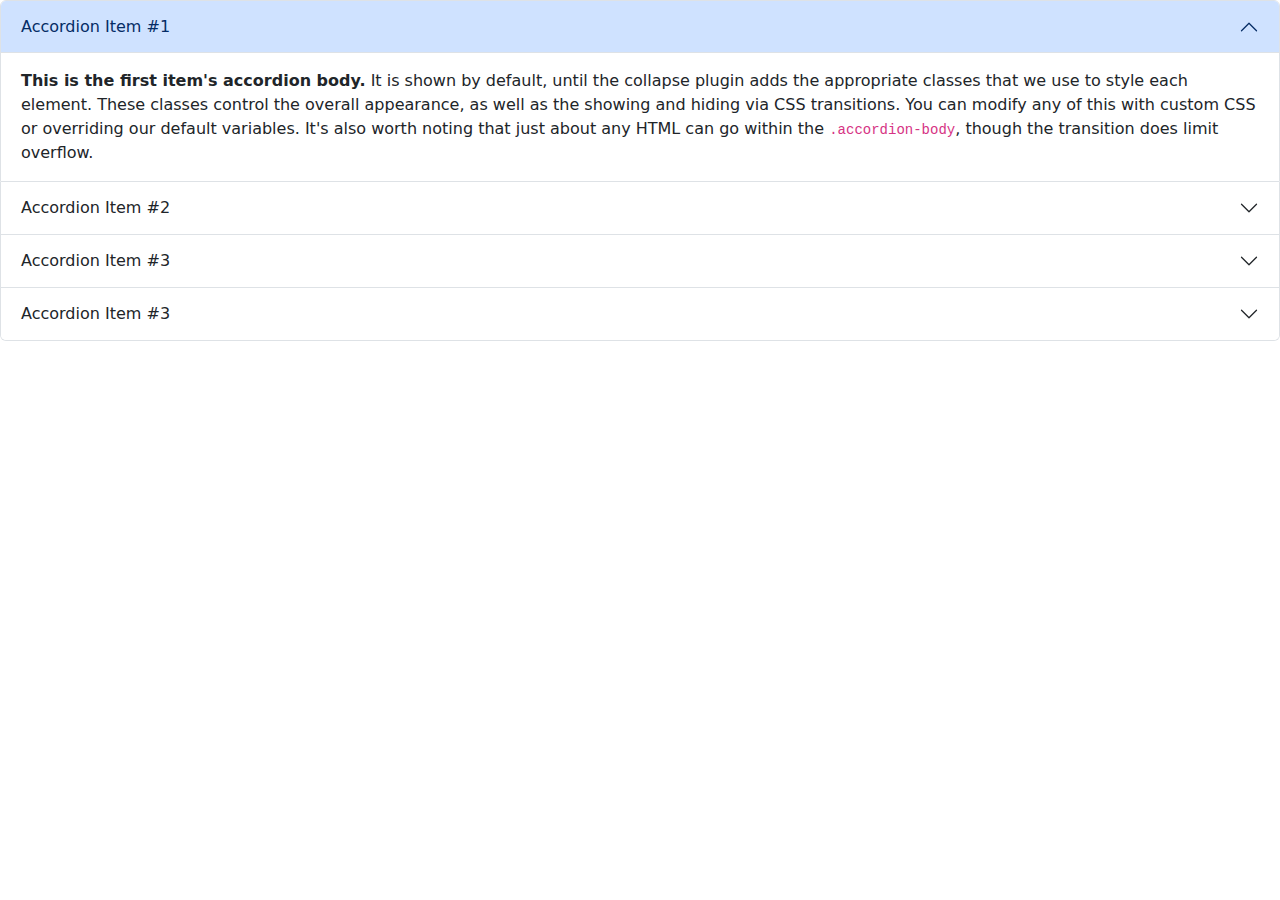
==== blog.html @ ac12b93a "responsive and blog added" ====
<!DOCTYPE html>
<html lang="en">

<head>
    <meta charset="UTF-8">
    <meta http-equiv="X-UA-Compatible" content="IE=edge">
    <meta name="viewport" content="width=device-width, initial-scale=1.0">
    <title>Document</title>
    <link rel="stylesheet" href="https://cdn.jsdelivr.net/npm/bootstrap@5.2.2/dist/css/bootstrap.min.css
    ">
</head>

<body>
    <div class="accordion" id="accordionExample">
        <div class="accordion-item">
            <h2 class="accordion-header" id="headingOne">
                <button class="accordion-button" type="button" data-bs-toggle="collapse" data-bs-target="#collapseOne"
                    aria-expanded="true" aria-controls="collapseOne">
                    Accordion Item #1
                </button>
            </h2>
            <div id="collapseOne" class="accordion-collapse collapse show" aria-labelledby="headingOne"
                data-bs-parent="#accordionExample">
                <div class="accordion-body">
                    <strong>This is the first item's accordion body.</strong> It is shown by default, until the collapse
                    plugin adds the appropriate classes that we use to style each element. These classes control the
                    overall appearance, as well as the showing and hiding via CSS transitions. You can modify any of
                    this with custom CSS or overriding our default variables. It's also worth noting that just about any
                    HTML can go within the <code>.accordion-body</code>, though the transition does limit overflow.
                </div>
            </div>
        </div>
        <div class="accordion-item">
            <h2 class="accordion-header" id="headingTwo">
                <button class="accordion-button collapsed" type="button" data-bs-toggle="collapse"
                    data-bs-target="#collapseTwo" aria-expanded="false" aria-controls="collapseTwo">
                    Accordion Item #2
                </button>
            </h2>
            <div id="collapseTwo" class="accordion-collapse collapse" aria-labelledby="headingTwo"
                data-bs-parent="#accordionExample">
                <div class="accordion-body">
                    <strong>This is the second item's accordion body.</strong> It is hidden by default, until the
                    collapse plugin adds the appropriate classes that we use to style each element. These classes
                    control the overall appearance, as well as the showing and hiding via CSS transitions. You can
                    modify any of this with custom CSS or overriding our default variables. It's also worth noting that
                    just about any HTML can go within the <code>.accordion-body</code>, though the transition does limit
                    overflow.
                </div>
            </div>
        </div>
        <div class="accordion-item">
            <h2 class="accordion-header" id="headingThree">
                <button class="accordion-button collapsed" type="button" data-bs-toggle="collapse"
                    data-bs-target="#collapseThree" aria-expanded="false" aria-controls="collapseThree">
                    Accordion Item #3
                </button>
            </h2>
            <div id="collapseThree" class="accordion-collapse collapse" aria-labelledby="headingThree"
                data-bs-parent="#accordionExample">
                <div class="accordion-body">
                    <strong>This is the third item's accordion body.</strong> It is hidden by default, until the
                    collapse plugin adds the appropriate classes that we use to style each element. These classes
                    control the overall appearance, as well as the showing and hiding via CSS transitions. You can
                    modify any of this with custom CSS or overriding our default variables. It's also worth noting that
                    just about any HTML can go within the <code>.accordion-body</code>, though the transition does limit
                    overflow.
                </div>
            </div>
        </div>
        <div class="accordion-item">
            <h2 class="accordion-header" id="headingThree">
                <button class="accordion-button collapsed" type="button" data-bs-toggle="collapse"
                    data-bs-target="#collapseFour" aria-expanded="false" aria-controls="collapseThree">
                    Accordion Item #3
                </button>
            </h2>
            <div id="collapseFour" class="accordion-collapse collapse" aria-labelledby="headingThree"
                data-bs-parent="#accordionExample">
                <div class="accordion-body">
                    <strong>This is the third item's accordion body.</strong> It is hidden by default, until the
                    collapse plugin adds the appropriate classes that we use to style each element. These classes
                    control the overall appearance, as well as the showing and hiding via CSS transitions. You can
                    modify any of this with custom CSS or overriding our default variables. It's also worth noting that
                    just about any HTML can go within the <code>.accordion-body</code>, though the transition does limit
                    overflow.
                </div>
            </div>
        </div>
    </div>
    <script src="https://cdn.jsdelivr.net/npm/bootstrap@5.2.2/dist/js/bootstrap.bundle.min.js
    "></script>
</body>

</html>
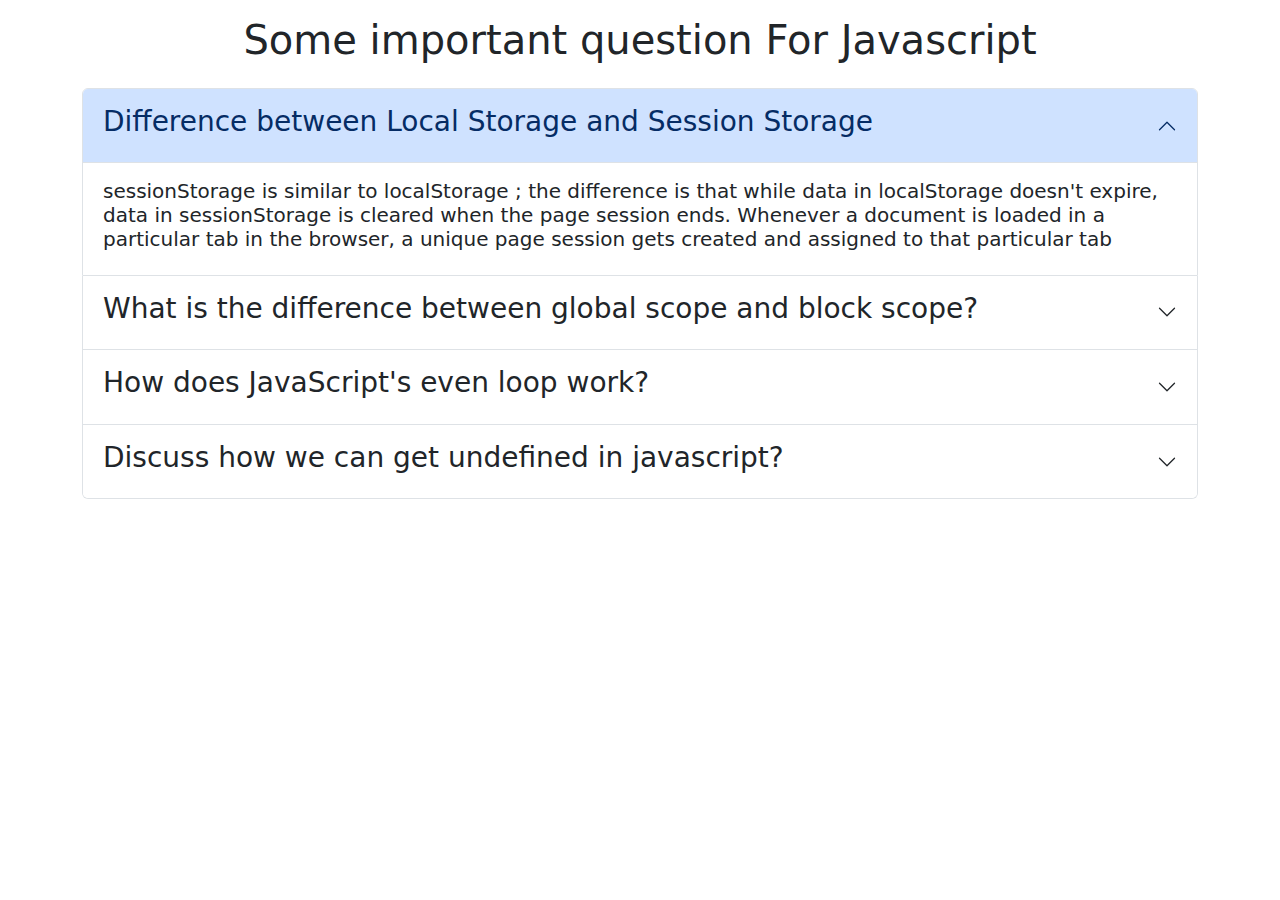
==== commit 6230219b: "question added" ====
--- a/blog.html
+++ b/blog.html
@@ -10,84 +10,84 @@
     ">
 </head>
 
-<body>
-    <div class="accordion" id="accordionExample">
-        <div class="accordion-item">
-            <h2 class="accordion-header" id="headingOne">
-                <button class="accordion-button" type="button" data-bs-toggle="collapse" data-bs-target="#collapseOne"
-                    aria-expanded="true" aria-controls="collapseOne">
-                    Accordion Item #1
-                </button>
-            </h2>
-            <div id="collapseOne" class="accordion-collapse collapse show" aria-labelledby="headingOne"
-                data-bs-parent="#accordionExample">
-                <div class="accordion-body">
-                    <strong>This is the first item's accordion body.</strong> It is shown by default, until the collapse
-                    plugin adds the appropriate classes that we use to style each element. These classes control the
-                    overall appearance, as well as the showing and hiding via CSS transitions. You can modify any of
-                    this with custom CSS or overriding our default variables. It's also worth noting that just about any
-                    HTML can go within the <code>.accordion-body</code>, though the transition does limit overflow.
+<body class="container">
+    <section class="mb-4 text-center mt-3">
+        <h1>Some important question For Javascript</h1>
+    </section>
+    <section>
+        <div class="accordion" id="accordionExample">
+            <div class="accordion-item">
+                <h2 class="accordion-header" id="headingOne">
+                    <button class="accordion-button" type="button" data-bs-toggle="collapse"
+                        data-bs-target="#collapseOne" aria-expanded="true" aria-controls="collapseOne">
+                        <h3>Difference between Local Storage and Session Storage</h3>
+                    </button>
+                </h2>
+                <div id="collapseOne" class="accordion-collapse collapse show" aria-labelledby="headingOne"
+                    data-bs-parent="#accordionExample">
+                    <div class="accordion-body">
+                        <h5>sessionStorage is similar to localStorage ; the difference is that while data in
+                            localStorage
+                            doesn't expire, data in sessionStorage is cleared when the page session ends. Whenever a
+                            document is loaded in a particular tab in the browser, a unique page session gets created
+                            and
+                            assigned to that particular tab</h5>
+                    </div>
+                </div>
+            </div>
+            <div class="accordion-item">
+                <h2 class="accordion-header" id="headingTwo">
+                    <button class="accordion-button collapsed" type="button" data-bs-toggle="collapse"
+                        data-bs-target="#collapseTwo" aria-expanded="false" aria-controls="collapseTwo">
+                        <h3> What is the difference between global scope and block scope?</h3>
+                    </button>
+                </h2>
+                <div id="collapseTwo" class="accordion-collapse collapse" aria-labelledby="headingTwo"
+                    data-bs-parent="#accordionExample">
+                    <div class="accordion-body">
+                        <h4> In a browser environment, the global scope is controlled by the window object while in
+                            Node.
+                            js, it's controlled by the global object. Block scopes are what you get when you use if
+                            statements, for statements, and the like.</h4>
+                    </div>
+                </div>
+            </div>
+            <div class="accordion-item">
+                <h2 class="accordion-header" id="headingThree">
+                    <button class="accordion-button collapsed" type="button" data-bs-toggle="collapse"
+                        data-bs-target="#collapseThree" aria-expanded="false" aria-controls="collapseThree">
+                        <h3>How does JavaScript's even loop work?</h3>
+                    </button>
+                </h2>
+                <div id="collapseThree" class="accordion-collapse collapse" aria-labelledby="headingThree"
+                    data-bs-parent="#accordionExample">
+                    <div class="accordion-body">
+                        <h4> The event loop is a process that waits for the Call Stack to be clear before pushing
+                            callbacks
+                            from the Task Queue to the Call Stack. Once the Stack is clear, the event loop triggers and
+                            checks the Task Queue for available callbacks.</h4>
+                    </div>
+                </div>
+            </div>
+            <div class="accordion-item">
+                <h2 class="accordion-header" id="headingThree">
+                    <button class="accordion-button collapsed" type="button" data-bs-toggle="collapse"
+                        data-bs-target="#collapseFour" aria-expanded="false" aria-controls="collapseThree">
+                        <h3>Discuss how we can get undefined in javascript?</h3>
+                    </button>
+                </h2>
+                <div id="collapseFour" class="accordion-collapse collapse" aria-labelledby="headingThree"
+                    data-bs-parent="#accordionExample">
+                    <div class="accordion-body">
+                        <h4>A variable that has not been assigned a value is of type undefined . A method or statement
+                            also
+                            returns undefined if the variable that is being evaluated does not have an assigned value. A
+                            function returns undefined if a value was not returned .</h4>
+                    </div>
                 </div>
             </div>
         </div>
-        <div class="accordion-item">
-            <h2 class="accordion-header" id="headingTwo">
-                <button class="accordion-button collapsed" type="button" data-bs-toggle="collapse"
-                    data-bs-target="#collapseTwo" aria-expanded="false" aria-controls="collapseTwo">
-                    Accordion Item #2
-                </button>
-            </h2>
-            <div id="collapseTwo" class="accordion-collapse collapse" aria-labelledby="headingTwo"
-                data-bs-parent="#accordionExample">
-                <div class="accordion-body">
-                    <strong>This is the second item's accordion body.</strong> It is hidden by default, until the
-                    collapse plugin adds the appropriate classes that we use to style each element. These classes
-                    control the overall appearance, as well as the showing and hiding via CSS transitions. You can
-                    modify any of this with custom CSS or overriding our default variables. It's also worth noting that
-                    just about any HTML can go within the <code>.accordion-body</code>, though the transition does limit
-                    overflow.
-                </div>
-            </div>
-        </div>
-        <div class="accordion-item">
-            <h2 class="accordion-header" id="headingThree">
-                <button class="accordion-button collapsed" type="button" data-bs-toggle="collapse"
-                    data-bs-target="#collapseThree" aria-expanded="false" aria-controls="collapseThree">
-                    Accordion Item #3
-                </button>
-            </h2>
-            <div id="collapseThree" class="accordion-collapse collapse" aria-labelledby="headingThree"
-                data-bs-parent="#accordionExample">
-                <div class="accordion-body">
-                    <strong>This is the third item's accordion body.</strong> It is hidden by default, until the
-                    collapse plugin adds the appropriate classes that we use to style each element. These classes
-                    control the overall appearance, as well as the showing and hiding via CSS transitions. You can
-                    modify any of this with custom CSS or overriding our default variables. It's also worth noting that
-                    just about any HTML can go within the <code>.accordion-body</code>, though the transition does limit
-                    overflow.
-                </div>
-            </div>
-        </div>
-        <div class="accordion-item">
-            <h2 class="accordion-header" id="headingThree">
-                <button class="accordion-button collapsed" type="button" data-bs-toggle="collapse"
-                    data-bs-target="#collapseFour" aria-expanded="false" aria-controls="collapseThree">
-                    Accordion Item #3
-                </button>
-            </h2>
-            <div id="collapseFour" class="accordion-collapse collapse" aria-labelledby="headingThree"
-                data-bs-parent="#accordionExample">
-                <div class="accordion-body">
-                    <strong>This is the third item's accordion body.</strong> It is hidden by default, until the
-                    collapse plugin adds the appropriate classes that we use to style each element. These classes
-                    control the overall appearance, as well as the showing and hiding via CSS transitions. You can
-                    modify any of this with custom CSS or overriding our default variables. It's also worth noting that
-                    just about any HTML can go within the <code>.accordion-body</code>, though the transition does limit
-                    overflow.
-                </div>
-            </div>
-        </div>
-    </div>
+    </section>
     <script src="https://cdn.jsdelivr.net/npm/bootstrap@5.2.2/dist/js/bootstrap.bundle.min.js
     "></script>
 </body>
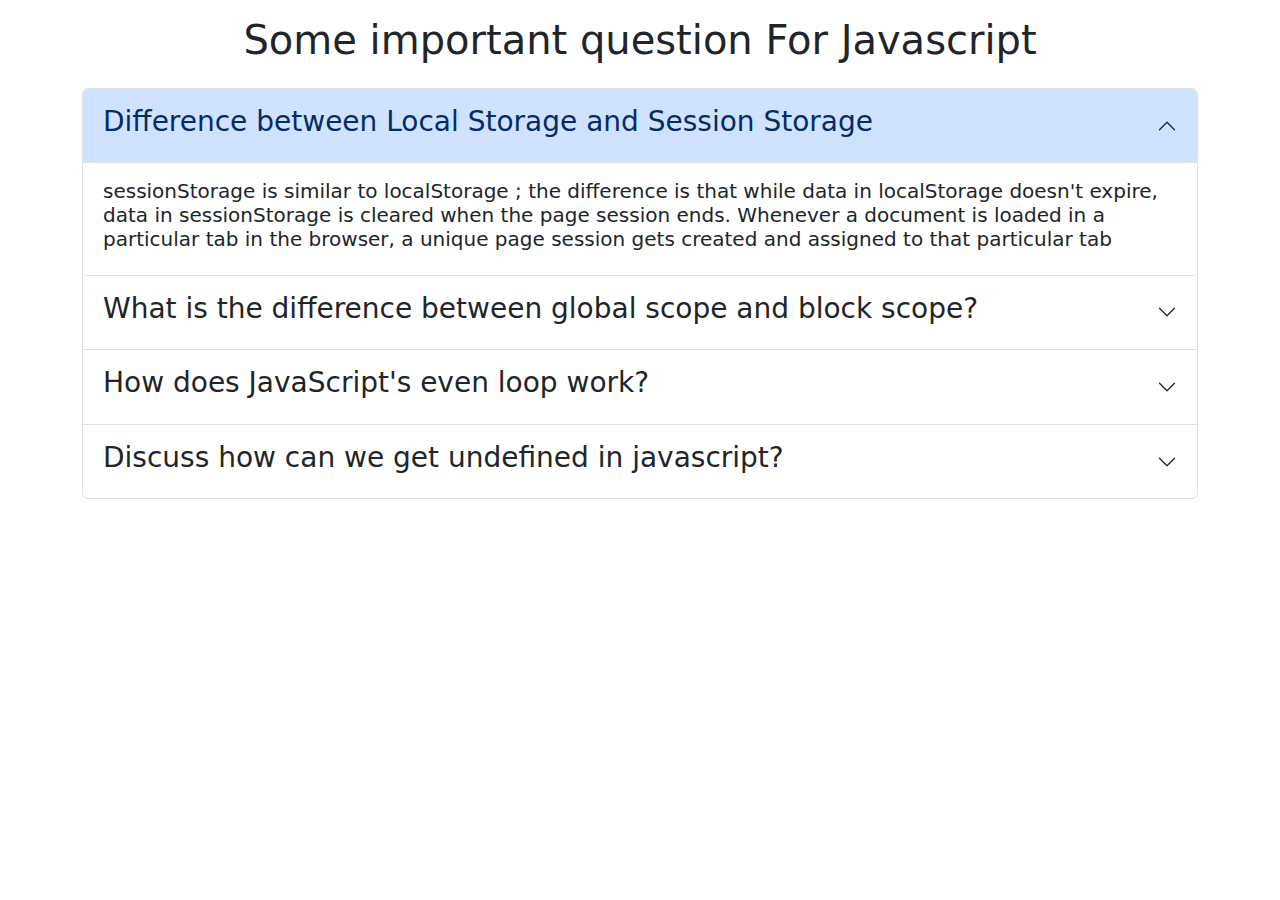
==== commit ce00f241: "some alignments" ====
--- a/blog.html
+++ b/blog.html
@@ -73,7 +73,7 @@
                 <h2 class="accordion-header" id="headingThree">
                     <button class="accordion-button collapsed" type="button" data-bs-toggle="collapse"
                         data-bs-target="#collapseFour" aria-expanded="false" aria-controls="collapseThree">
-                        <h3>Discuss how we can get undefined in javascript?</h3>
+                        <h3>Discuss how can we get undefined in javascript?</h3>
                     </button>
                 </h2>
                 <div id="collapseFour" class="accordion-collapse collapse" aria-labelledby="headingThree"
